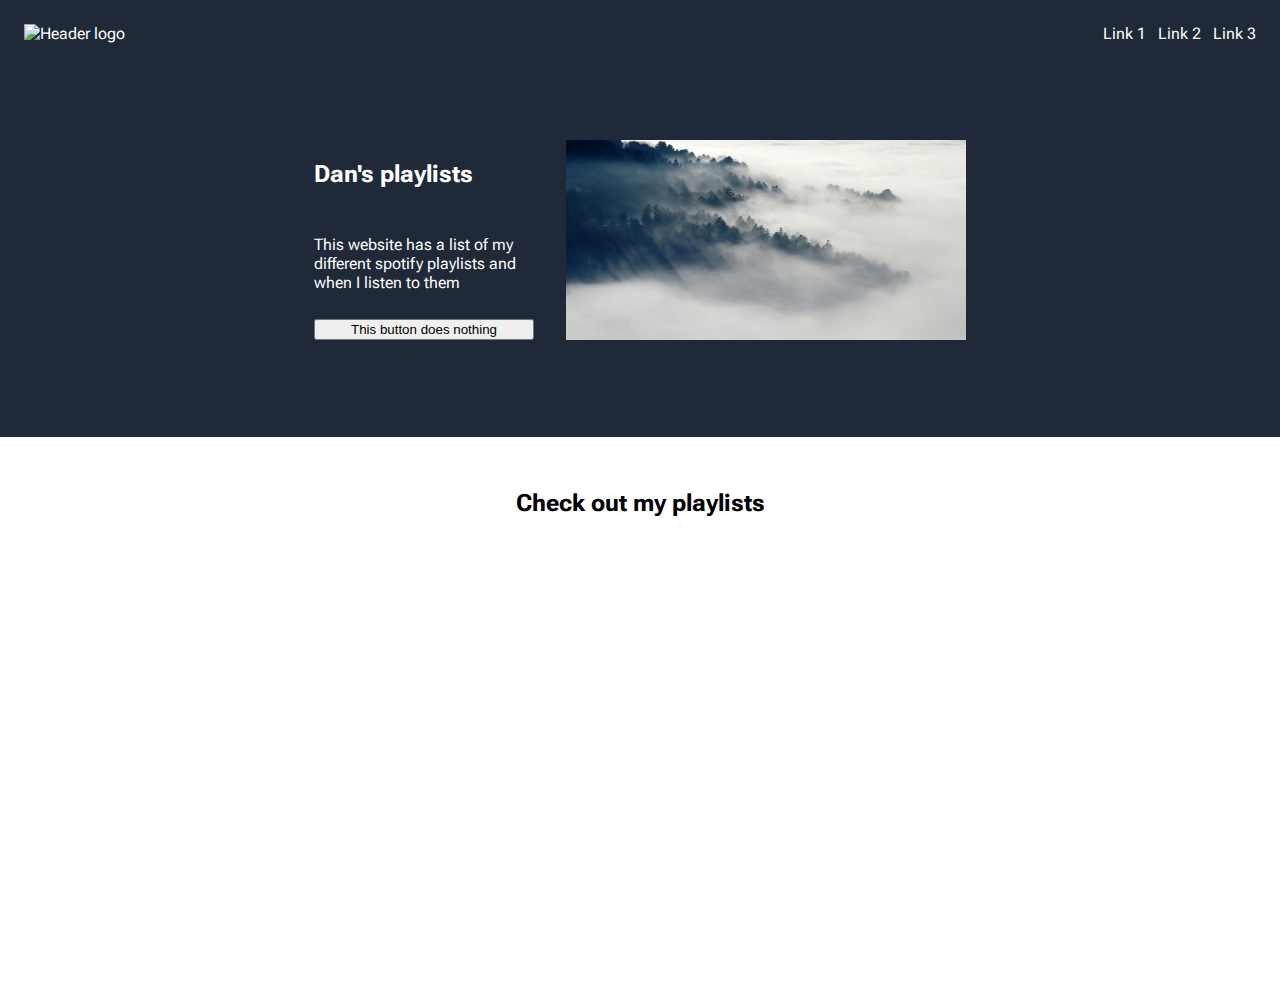
==== index.html @ 5c392d8e "Move files to root" ====
<!DOCTYPE html>
<html lang="en">
<head>
    <meta charset="UTF-8">
    <meta name="viewport" content="width=device-width, initial-scale=1.0">
    <title>Dan's playlists n stuff</title>
    <link rel = "stylesheet" href = "style.css">
</head>
<body>
    <div class = "section1">
        <div class="header">
            <img class="logo" src="" alt="Header logo">
            <div class = "rightSide">
                <a class = "link" href="">Link 1</a>
                <a class = "link" href="">Link 2</a>
                <a class = "link" href="">Link 3</a>
            </div>
        </div>

        <div class="body">
            <div class="leftTextList">
                <h2>Dan's playlists</h2>
                <p>This website has a list of my different spotify playlists and when I listen to them</p>
                <button>This button does nothing</button>
            </div>
            <img class="mainImage" src="./images/mountain.jpg" alt="main image">
        </div>
    </div>

    <div class="section2">
        <h2>Check out my playlists</h2>
        <div class="playlists">
            <iframe style="border-radius:12px" src="https://open.spotify.com/embed/playlist/2wEo7jvLjAuLNGALKI1iZ9?utm_source=generator" width="100%" height="352" frameBorder="0" allowfullscreen="" allow="autoplay; clipboard-write; encrypted-media; fullscreen; picture-in-picture" loading="lazy"></iframe> 
            <iframe style="border-radius:12px" src="https://open.spotify.com/embed/playlist/4Dg0h5lU3HOpNBaNdW4gPQ?utm_source=generator" width="100%" height="352" frameBorder="0" allowfullscreen="" allow="autoplay; clipboard-write; encrypted-media; fullscreen; picture-in-picture" loading="lazy"></iframe> 
            <iframe style="border-radius:12px" src="https://open.spotify.com/embed/playlist/25NprRwkbAPWDhoqGe8hLc?utm_source=generator" width="100%" height="352" frameBorder="0" allowfullscreen="" allow="autoplay; clipboard-write; encrypted-media; fullscreen; picture-in-picture" loading="lazy"></iframe> 

        </div>
    </div>
</body>
</html>
---- style.css ----
@font-face {
    font-family: 'Roboto';
    src: url("./font/Roboto\ Font.ttf");
}

body{
    font-family: 'Roboto','Courier New', Courier, monospace;
    text-decoration: none;
    margin: 0;
}
a{
    text-decoration: none;
}


.section1{
    color: white;
    margin: 0px;
    padding: 12px;
    box-sizing: border-box;
    align-items: center;
    background-color: #1f2937;
    flex-direction: column;
}

.header{
    color: white;
    padding: 12px;
    display: flex;
    justify-content: space-between;
}

.rightSide{
    display: flex;
    justify-content: space-evenly;
    gap: 12px
}

.link{
    color: white;
}

.body{
    padding: 85px;
    display: flex;
    justify-content: center;
    align-items:stretch;
    gap: 32px; 
    flex:1;

}

.body img{
    width: 400px;
    height: 200px;
}

.body .leftTextList{
    display: flex;
    flex-direction: column;
    justify-content: space-between;
    width: 220px;
    text-wrap: wrap;
}

.body h2{
    font-weight: bold;
}

.section2{
    padding: 32px;
    gap:32px;
    display:flex;
    flex-direction: column;
    justify-content: space-around;
    align-items: center;
}

.section2 .playlists{
    display: flex;
    gap: 60px;
    flex:0;
    flex-basis:auto;
    justify-content: space-around;
}

.playlists iframe{
    width: 280px;
    height: 400px;
}
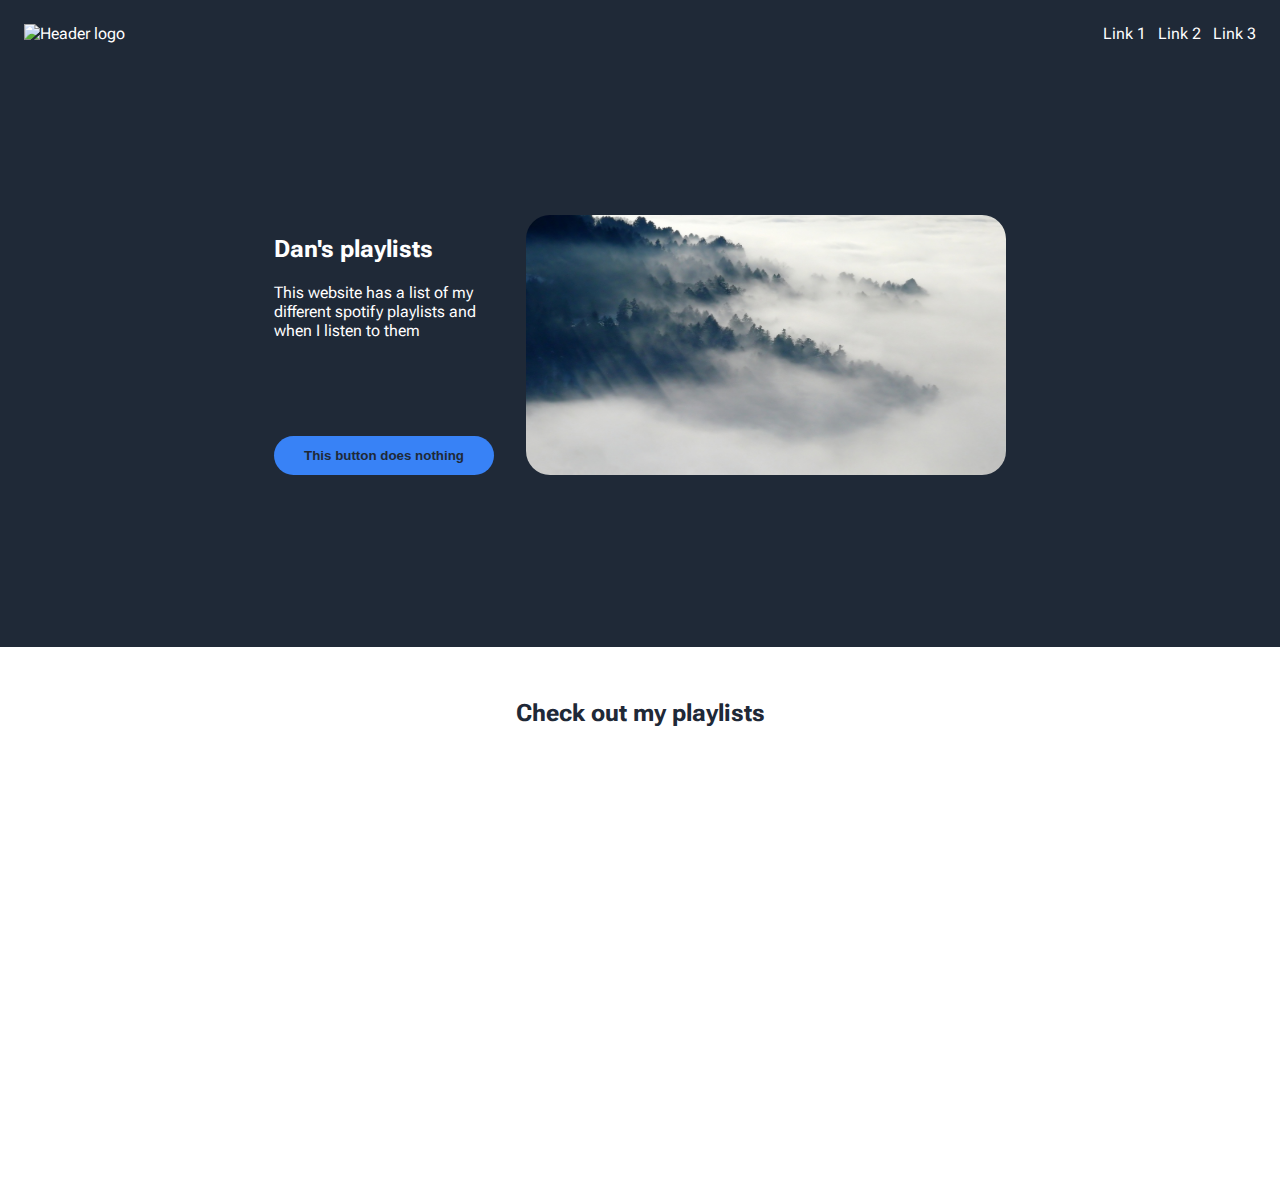
==== commit d1110706: "Minor Styling Changes" ====
--- a/index.html
+++ b/index.html
@@ -19,8 +19,10 @@
 
         <div class="body">
             <div class="leftTextList">
-                <h2>Dan's playlists</h2>
-                <p>This website has a list of my different spotify playlists and when I listen to them</p>
+                <div class = noButton>
+                    <h2>Dan's playlists</h2>
+                    <p>This website has a list of my different spotify playlists and when I listen to them</p>
+                </div>
                 <button>This button does nothing</button>
             </div>
             <img class="mainImage" src="./images/mountain.jpg" alt="main image">
--- a/style.css
+++ b/style.css
@@ -41,7 +41,7 @@
 }
 
 .body{
-    padding: 85px;
+    padding: 160px;
     display: flex;
     justify-content: center;
     align-items:stretch;
@@ -51,8 +51,18 @@
 }
 
 .body img{
-    width: 400px;
-    height: 200px;
+    width: 480px;
+    height: 260px;
+    border-radius: 24px;
+}
+
+.body button{
+    background-color: #3882f6;
+    color: #1f2937;
+    font-weight: bold;
+    padding: 12px;
+    border:0;
+    border-radius: 24px;
 }
 
 .body .leftTextList{
@@ -68,8 +78,9 @@
 }
 
 .section2{
+    color: #1f2937;
     padding: 32px;
-    gap:32px;
+    gap:60px;
     display:flex;
     flex-direction: column;
     justify-content: space-around;
@@ -86,5 +97,7 @@
 
 .playlists iframe{
     width: 280px;
-    height: 400px;
+    height: 360px;
 }
+
+
